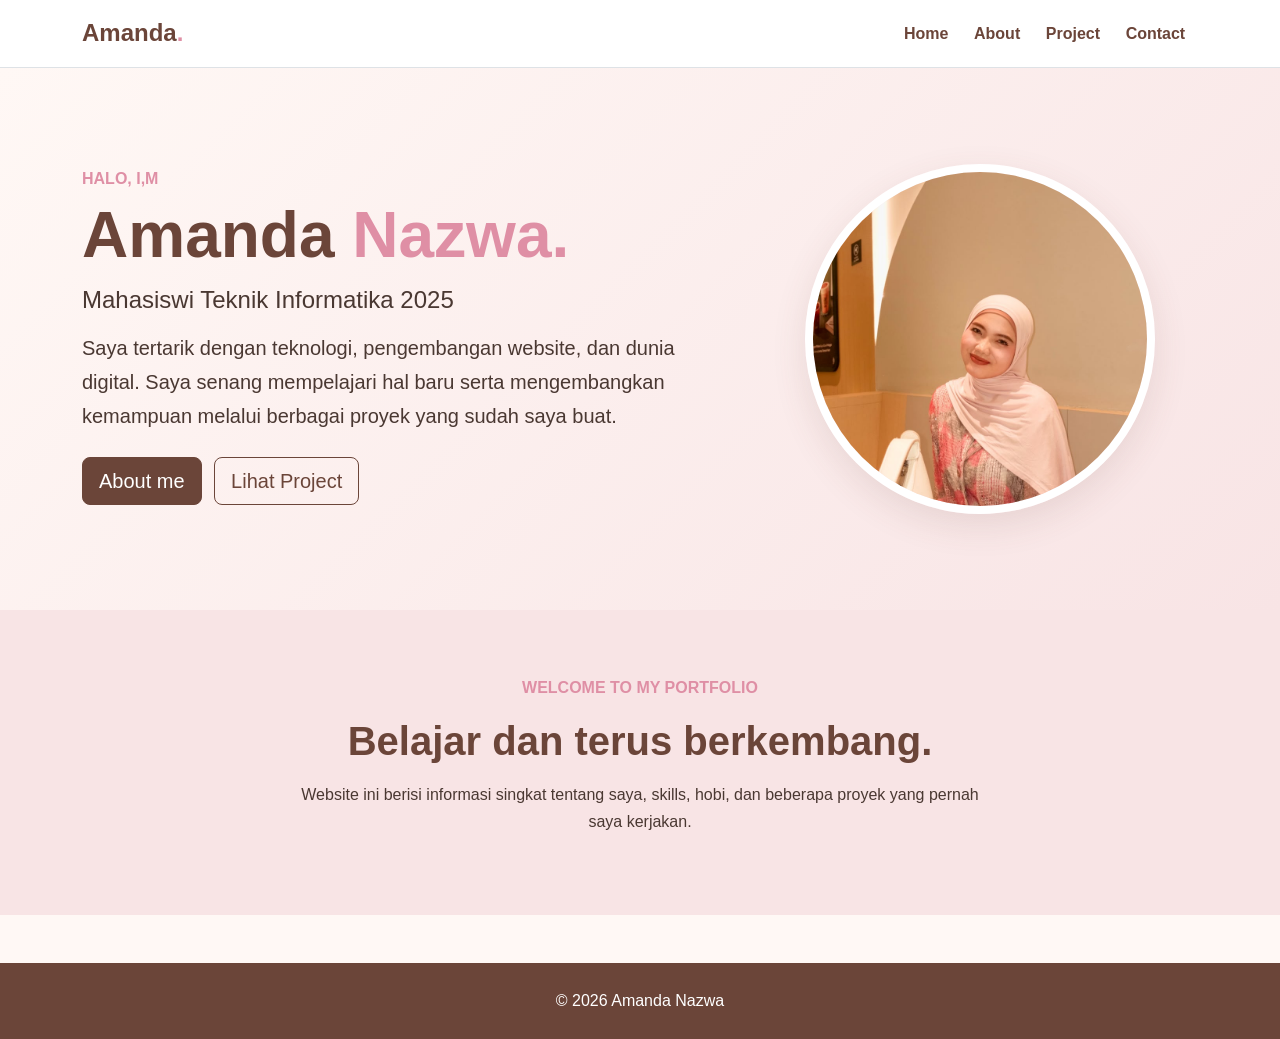
==== portfolio.html/index.html @ 7ba2e2e3 "Separate HTML and PHP portfolio" ====
<!DOCTYPE html>
<html lang="id">
<head>
  <meta charset="UTF-8">
  <meta name="viewport" content="width=device-width, initial-scale=1">
  <meta name="description" content="Website portofolio Amanda Nazwa, mahasiswa Teknik Informatika.">
  <title>Beranda | Amanda Nazwa</title>
  <link href="https://cdn.jsdelivr.net/npm/bootstrap@5.3.3/dist/css/bootstrap.min.css" rel="stylesheet">
  <link rel="stylesheet" href="style.css">
</head>
<body>

<header>
  <nav class="navbar navbar-expand-lg navbar-light bg-white sticky-top border-bottom">
    <div class="container">
      <a class="navbar-brand fw-bold brand" href="index.html">Amanda<span>.</span></a>
      <button class="navbar-toggler" type="button" data-bs-toggle="collapse" data-bs-target="#mainNav" aria-controls="mainNav" aria-expanded="false" aria-label="Buka navigasi">
        <span class="navbar-toggler-icon"></span>
      </button>
      <div class="collapse navbar-collapse" id="mainNav">
        <ul class="navbar-nav ms-auto">
        <li class="nav-item"><a class="nav-link" href="index.html">Home</a></li>
        <li class="nav-item"><a class="nav-link" href="about.html">About</a></li>
        <li class="nav-item"><a class="nav-link" href="project.html">Project</a></li>
        <li class="nav-item"><a class="nav-link" href="contact.html">Contact</a></li>
      </ul>
      </div>
    </div>
  </nav>
</header>

<main>
  <section class="hero py-5">
    <div class="container py-lg-5">
      <div class="row align-items-center g-5">
        <div class="col-12 col-md-7">
          <p class="eyebrow fw-semibold text-uppercase mb-2">Halo, I,m </p>
          <h1 class="display-3 fw-bold mb-3">Amanda <span>Nazwa.</span></h1>
          <h2 class="h4 mb-3">Mahasiswi Teknik Informatika 2025</h2>
          <p class="lead mb-4">Saya tertarik dengan teknologi, pengembangan website, dan dunia digital. Saya senang mempelajari hal baru serta mengembangkan kemampuan melalui berbagai proyek yang sudah saya buat.</p>
          <a href="about.html" class="btn btn-brown btn-lg me-2 mb-2">About me</a>
          <a href="project.html" class="btn btn-outline-brown btn-lg mb-2">Lihat Project</a>
        </div>
        <div class="col-12 col-md-5 text-center">
          <img src="amandakhailu.jpeg" class="img-fluid profile-img" alt="Foto profil Amanda Nazwa">
        </div>
      </div>
    </div>
  </section>
  <section class="welcome py-5">
    <div class="container text-center py-3">
      <p class="eyebrow fw-semibold text-uppercase">Welcome to my portfolio</p>
      <h2 class="display-6 fw-semibold">Belajar dan terus berkembang.</h2>
      <p class="mx-auto mt-3 section-copy">Website ini berisi informasi singkat tentang saya, skills, hobi, dan beberapa proyek yang pernah saya kerjakan.</p>
    </div>
  </section>
</main>

<footer class="py-4 mt-5">
  <div class="container text-center">
    <p class="mb-0">© 2026 Amanda Nazwa </p>
  </div>
</footer>
<script src="https://cdn.jsdelivr.net/npm/bootstrap@5.3.3/dist/js/bootstrap.bundle.min.js"></script>
</body>
</html>
---- portfolio.html/style.css ----
:root {
  --pink: #df8fa5;
  --pink-light: #f8e4e5;
  --brown: #6b4539;
  --brown-soft: #8a6255;
  --cream: #fff8f5;
}

* { box-sizing: border-box; }
html { scroll-behavior: smooth; }
body {
  margin: 0;
  background: var(--cream);
  color: #4a3832;
  font-family: Arial, sans-serif;
  line-height: 1.7;
}
.brand { color: var(--brown) !important; font-size: 1.5rem; }
.brand span, .eyebrow { color: var(--pink); }
.navbar .nav-link { color: var(--brown); font-weight: 600; padding-inline: .8rem !important; }
.navbar .nav-link:hover, .navbar .nav-link:focus { color: var(--pink); }
.hero { background: linear-gradient(135deg, #fff8f5 0%, #f8e4e5 100%); }
.hero h1 { color: var(--brown); line-height: 1.1; }
.hero h1 span { color: var(--pink); }
.profile-img { width: min(100%, 350px); aspect-ratio: 1; object-fit: cover; border-radius: 50%; border: 8px solid white; box-shadow: 0 12px 35px rgba(107,69,57,.12); }
.btn-brown { background: var(--brown); border-color: var(--brown); color: white; }
.btn-brown:hover { background: #52342b; border-color: #52342b; color: white; }
.btn-outline-brown { color: var(--brown); border-color: var(--brown); }
.btn-outline-brown:hover { color: white; background: var(--brown); }
.btn-pink { color: white; background: var(--pink); border-color: var(--pink); }
.btn-pink:hover { color: white; background: #c9758d; border-color: #c9758d; }
.welcome { background: var(--pink-light); }
.welcome h2, .section-heading h1 { color: var(--brown); }
.section-copy { max-width: 680px; }
.content-panel, .contact-info, .contact-form { background: white; border: 1px solid #f1d4d0; border-radius: 1rem; box-shadow: 0 8px 28px rgba(107,69,57,.06); }
.about-img { width: min(100%, 300px); aspect-ratio: 1; object-fit: cover; border-radius: 1rem; border: 6px solid var(--pink-light); }
.content-panel h2, .content-panel h3, .contact-info h2, .project-card h2 { color: var(--brown); }
.info-list { padding-left: 1.2rem; }
.skill-badge { background: var(--pink-light); color: var(--brown); font-weight: 600; padding: .55em .75em; }
.text-link { color: #b95f7b; font-weight: 600; overflow-wrap: anywhere; }
.text-link:hover { color: var(--brown); }
.project-card { border: 1px solid #f1d4d0; border-radius: 1rem; overflow: hidden; box-shadow: 0 8px 28px rgba(107,69,57,.06); transition: transform .2s ease, box-shadow .2s ease; }
.project-card:hover { transform: translateY(-4px); box-shadow: 0 12px 30px rgba(107,69,57,.12); }
.project-img { height: 210px; object-fit: cover; }
.project-placeholder { height: 210px; background: linear-gradient(135deg, #f8e4e5, #e9c4b8); color: var(--brown); font-size: 3rem; font-weight: 800; letter-spacing: .1em; }
.contact-info { background: var(--pink-light); }
.form-control { border-color: #e7c9c2; padding: .75rem; }
.form-control:focus { border-color: var(--pink); box-shadow: 0 0 0 .2rem rgba(223,143,165,.2); }
footer { background: var(--brown); color: white; }
@media (max-width: 575.98px) {
  .hero h1 { font-size: clamp(2.6rem, 12vw, 3.6rem); }
  .section-heading h1 { font-size: 2.2rem; }
  .hero .container { padding-top: 2rem !important; }
  .profile-img { max-width: 260px; }
}
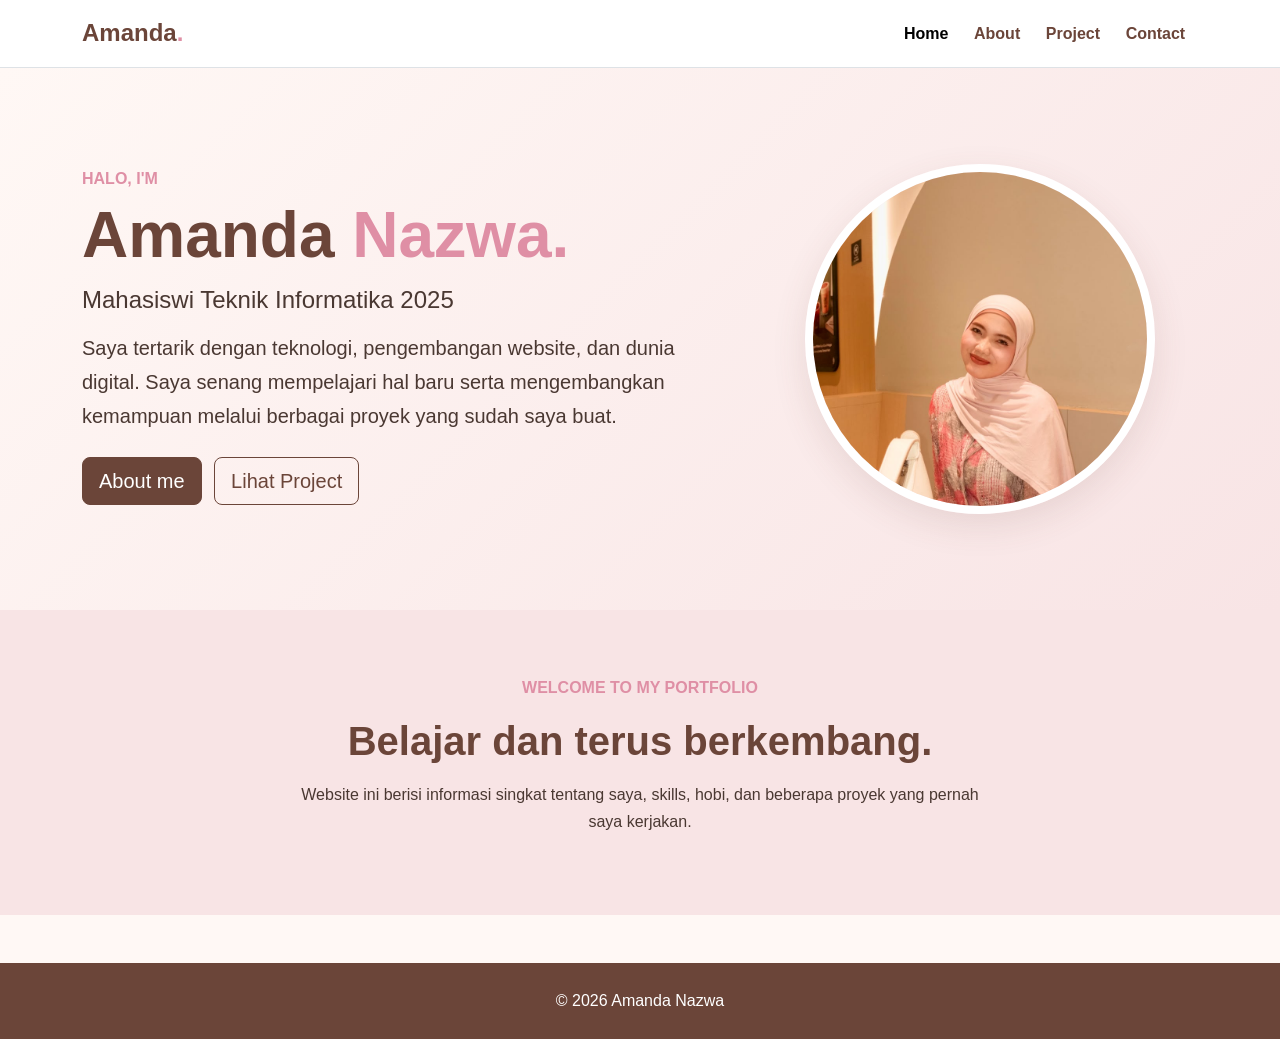
==== commit ed96a6b7: "Fix portfolio navigation routes" ====
--- a/portfolio.html/index.html
+++ b/portfolio.html/index.html
@@ -1,29 +1,47 @@
+
 <!DOCTYPE html>
 <html lang="id">
 <head>
   <meta charset="UTF-8">
   <meta name="viewport" content="width=device-width, initial-scale=1">
   <meta name="description" content="Website portofolio Amanda Nazwa, mahasiswa Teknik Informatika.">
+
   <title>Beranda | Amanda Nazwa</title>
+
   <link href="https://cdn.jsdelivr.net/npm/bootstrap@5.3.3/dist/css/bootstrap.min.css" rel="stylesheet">
-  <link rel="stylesheet" href="style.css">
+  <link rel="stylesheet" href="/style.css">
 </head>
+
 <body>
-
 <header>
   <nav class="navbar navbar-expand-lg navbar-light bg-white sticky-top border-bottom">
     <div class="container">
-      <a class="navbar-brand fw-bold brand" href="index.html">Amanda<span>.</span></a>
-      <button class="navbar-toggler" type="button" data-bs-toggle="collapse" data-bs-target="#mainNav" aria-controls="mainNav" aria-expanded="false" aria-label="Buka navigasi">
+      <a class="navbar-brand fw-bold brand" href="/">Amanda<span>.</span></a>
+
+      <button class="navbar-toggler" type="button"
+        data-bs-toggle="collapse"
+        data-bs-target="#mainNav"
+        aria-controls="mainNav"
+        aria-expanded="false"
+        aria-label="Buka navigasi">
         <span class="navbar-toggler-icon"></span>
       </button>
+
       <div class="collapse navbar-collapse" id="mainNav">
         <ul class="navbar-nav ms-auto">
-        <li class="nav-item"><a class="nav-link" href="index.html">Home</a></li>
-        <li class="nav-item"><a class="nav-link" href="about.html">About</a></li>
-        <li class="nav-item"><a class="nav-link" href="project.html">Project</a></li>
-        <li class="nav-item"><a class="nav-link" href="contact.html">Contact</a></li>
-      </ul>
+          <li class="nav-item">
+            <a class="nav-link active" href="/">Home</a>
+          </li>
+          <li class="nav-item">
+            <a class="nav-link" href="/about">About</a>
+          </li>
+          <li class="nav-item">
+            <a class="nav-link" href="/project">Project</a>
+          </li>
+          <li class="nav-item">
+            <a class="nav-link" href="/contact">Contact</a>
+          </li>
+        </ul>
       </div>
     </div>
   </nav>
@@ -33,34 +51,56 @@
   <section class="hero py-5">
     <div class="container py-lg-5">
       <div class="row align-items-center g-5">
+
         <div class="col-12 col-md-7">
-          <p class="eyebrow fw-semibold text-uppercase mb-2">Halo, I,m </p>
-          <h1 class="display-3 fw-bold mb-3">Amanda <span>Nazwa.</span></h1>
+          <p class="eyebrow fw-semibold text-uppercase mb-2">Halo, I'm</p>
+
+          <h1 class="display-3 fw-bold mb-3">
+            Amanda <span>Nazwa.</span>
+          </h1>
+
           <h2 class="h4 mb-3">Mahasiswi Teknik Informatika 2025</h2>
-          <p class="lead mb-4">Saya tertarik dengan teknologi, pengembangan website, dan dunia digital. Saya senang mempelajari hal baru serta mengembangkan kemampuan melalui berbagai proyek yang sudah saya buat.</p>
-          <a href="about.html" class="btn btn-brown btn-lg me-2 mb-2">About me</a>
-          <a href="project.html" class="btn btn-outline-brown btn-lg mb-2">Lihat Project</a>
+
+          <p class="lead mb-4">
+            Saya tertarik dengan teknologi, pengembangan website, dan dunia digital.
+            Saya senang mempelajari hal baru serta mengembangkan kemampuan melalui
+            berbagai proyek yang sudah saya buat.
+          </p>
+
+          <a href="/about" class="btn btn-brown btn-lg me-2 mb-2">About me</a>
+          <a href="/project" class="btn btn-outline-brown btn-lg mb-2">Lihat Project</a>
         </div>
+
         <div class="col-12 col-md-5 text-center">
-          <img src="amandakhailu.jpeg" class="img-fluid profile-img" alt="Foto profil Amanda Nazwa">
+          <img src="/amandakhailu.jpeg"
+               class="img-fluid profile-img"
+               alt="Foto profil Amanda Nazwa">
         </div>
+
       </div>
     </div>
   </section>
+
   <section class="welcome py-5">
     <div class="container text-center py-3">
       <p class="eyebrow fw-semibold text-uppercase">Welcome to my portfolio</p>
+
       <h2 class="display-6 fw-semibold">Belajar dan terus berkembang.</h2>
-      <p class="mx-auto mt-3 section-copy">Website ini berisi informasi singkat tentang saya, skills, hobi, dan beberapa proyek yang pernah saya kerjakan.</p>
+
+      <p class="mx-auto mt-3 section-copy">
+        Website ini berisi informasi singkat tentang saya, skills, hobi,
+        dan beberapa proyek yang pernah saya kerjakan.
+      </p>
     </div>
   </section>
 </main>
 
 <footer class="py-4 mt-5">
   <div class="container text-center">
-    <p class="mb-0">© 2026 Amanda Nazwa </p>
+    <p class="mb-0">© 2026 Amanda Nazwa</p>
   </div>
 </footer>
+
 <script src="https://cdn.jsdelivr.net/npm/bootstrap@5.3.3/dist/js/bootstrap.bundle.min.js"></script>
 </body>
 </html>
--- a/style.css
+++ b/style.css
@@ -0,0 +1,55 @@
+:root {
+  --pink: #df8fa5;
+  --pink-light: #f8e4e5;
+  --brown: #6b4539;
+  --brown-soft: #8a6255;
+  --cream: #fff8f5;
+}
+
+* { box-sizing: border-box; }
+html { scroll-behavior: smooth; }
+body {
+  margin: 0;
+  background: var(--cream);
+  color: #4a3832;
+  font-family: Arial, sans-serif;
+  line-height: 1.7;
+}
+.brand { color: var(--brown) !important; font-size: 1.5rem; }
+.brand span, .eyebrow { color: var(--pink); }
+.navbar .nav-link { color: var(--brown); font-weight: 600; padding-inline: .8rem !important; }
+.navbar .nav-link:hover, .navbar .nav-link:focus { color: var(--pink); }
+.hero { background: linear-gradient(135deg, #fff8f5 0%, #f8e4e5 100%); }
+.hero h1 { color: var(--brown); line-height: 1.1; }
+.hero h1 span { color: var(--pink); }
+.profile-img { width: min(100%, 350px); aspect-ratio: 1; object-fit: cover; border-radius: 50%; border: 8px solid white; box-shadow: 0 12px 35px rgba(107,69,57,.12); }
+.btn-brown { background: var(--brown); border-color: var(--brown); color: white; }
+.btn-brown:hover { background: #52342b; border-color: #52342b; color: white; }
+.btn-outline-brown { color: var(--brown); border-color: var(--brown); }
+.btn-outline-brown:hover { color: white; background: var(--brown); }
+.btn-pink { color: white; background: var(--pink); border-color: var(--pink); }
+.btn-pink:hover { color: white; background: #c9758d; border-color: #c9758d; }
+.welcome { background: var(--pink-light); }
+.welcome h2, .section-heading h1 { color: var(--brown); }
+.section-copy { max-width: 680px; }
+.content-panel, .contact-info, .contact-form { background: white; border: 1px solid #f1d4d0; border-radius: 1rem; box-shadow: 0 8px 28px rgba(107,69,57,.06); }
+.about-img { width: min(100%, 300px); aspect-ratio: 1; object-fit: cover; border-radius: 1rem; border: 6px solid var(--pink-light); }
+.content-panel h2, .content-panel h3, .contact-info h2, .project-card h2 { color: var(--brown); }
+.info-list { padding-left: 1.2rem; }
+.skill-badge { background: var(--pink-light); color: var(--brown); font-weight: 600; padding: .55em .75em; }
+.text-link { color: #b95f7b; font-weight: 600; overflow-wrap: anywhere; }
+.text-link:hover { color: var(--brown); }
+.project-card { border: 1px solid #f1d4d0; border-radius: 1rem; overflow: hidden; box-shadow: 0 8px 28px rgba(107,69,57,.06); transition: transform .2s ease, box-shadow .2s ease; }
+.project-card:hover { transform: translateY(-4px); box-shadow: 0 12px 30px rgba(107,69,57,.12); }
+.project-img { height: 210px; object-fit: cover; }
+.project-placeholder { height: 210px; background: linear-gradient(135deg, #f8e4e5, #e9c4b8); color: var(--brown); font-size: 3rem; font-weight: 800; letter-spacing: .1em; }
+.contact-info { background: var(--pink-light); }
+.form-control { border-color: #e7c9c2; padding: .75rem; }
+.form-control:focus { border-color: var(--pink); box-shadow: 0 0 0 .2rem rgba(223,143,165,.2); }
+footer { background: var(--brown); color: white; }
+@media (max-width: 575.98px) {
+  .hero h1 { font-size: clamp(2.6rem, 12vw, 3.6rem); }
+  .section-heading h1 { font-size: 2.2rem; }
+  .hero .container { padding-top: 2rem !important; }
+  .profile-img { max-width: 260px; }
+}
